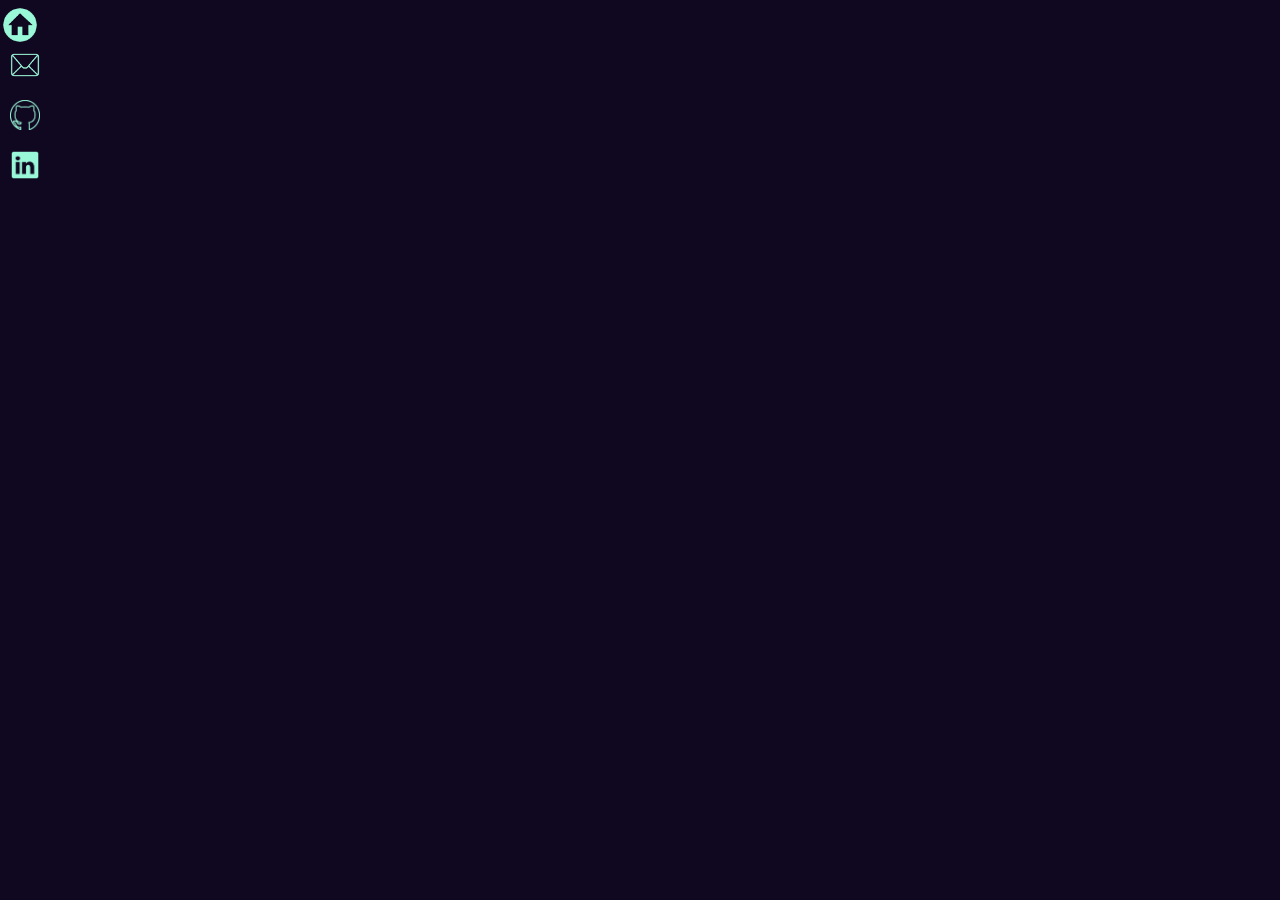
==== pages/contato.html @ 83f0544c "Primeiro Commit" ====
<!DOCTYPE html>
<html lang="en">

<head>
  <meta charset="UTF-8">
  <meta name="viewport" content="width=device-width, initial-scale=1.0">
  <link rel="stylesheet" href="https://stackpath.bootstrapcdn.com/bootstrap/4.1.3/css/bootstrap.min.css"
    integrity="sha384-MCw98/SFnGE8fJT3GXwEOngsV7Zt27NXFoaoApmYm81iuXoPkFOJwJ8ERdknLPMO" crossorigin="anonymous">
  <link rel="stylesheet" type="text/css" href="../Css/contato.css">
  <title>Contato</title>
</head>

<body>
  <div class="container">

    <div class="row" class="menu">
      <div class="col-sm-2">
        <a class="navbar-brand" href="../index.html">
          <img class="imgLogo" src="../img/home.png" alt="logo">
        </a>
      </div>
      <div class="col-sm-10">
        <nav class="navbar">
          <a class="navbar-brand" href="../pages/contato.html">
            <img class="imgNavContato" src="../img/email.png" alt="Contato">
          </a>
          <a class="navbar-brand" href="https://github.com/emersonnieto">
            <img class="imgNav" src="../img/git.png" alt="Github">
          </a>
          <a class="navbar-brand" href="https://www.linkedin.com/in/emerson-nieto-beni-66a761174/">
            <img class="imgNav" src="../img/linkedln.png" alt="Linkdln">
          </a>
        </nav>
      </div>
    </div>

  </div>
</body>

</html>
---- Css/contato.css ----
* {
    margin: 0;
    padding: 0;
    font-family: Arial, Helvetica, sans-serif;
  }
  
  body {
    display: flex;
    background-color: #100720;
    color: rgb(153, 248, 216);
  }
  
  a {
    width: 50px;
    height: 50px;
    display: block;
    margin: 0;
    text-decoration: nome;
    color:rgb(153, 248, 216);
  }
  
  a:hover{
    text-decoration: nome;
    color:rgb(153, 248, 216);
  }
  
  p{
    font-size: 15px;
    text-align: center;
  }
  .navbar {
    text-align: center;
    justify-content: flex-end;
  }
  
  .imgNavContato {
    width: 50px;
    height: 30px;
    transition: 0.1s;
  }
  
  .imgNavContato:hover {
    width: 55px;
    height: 35px;
  }
  
  .imgNav {
    width: 30px;
    height: 30px;
    transition: 0.1s;
  }
  
  .imgNav:hover {
    width: 35px;
    height: 35px;
  }
  
  .hidden {
    display: none;
  }
  
  .imgLogo {
    margin-top: 10%;
    width: 40px;
    height: 40px;
    transition: 0.1s;
  }

  .imgLogo:hover {
    width: 45px;
    height: 45px;
  }
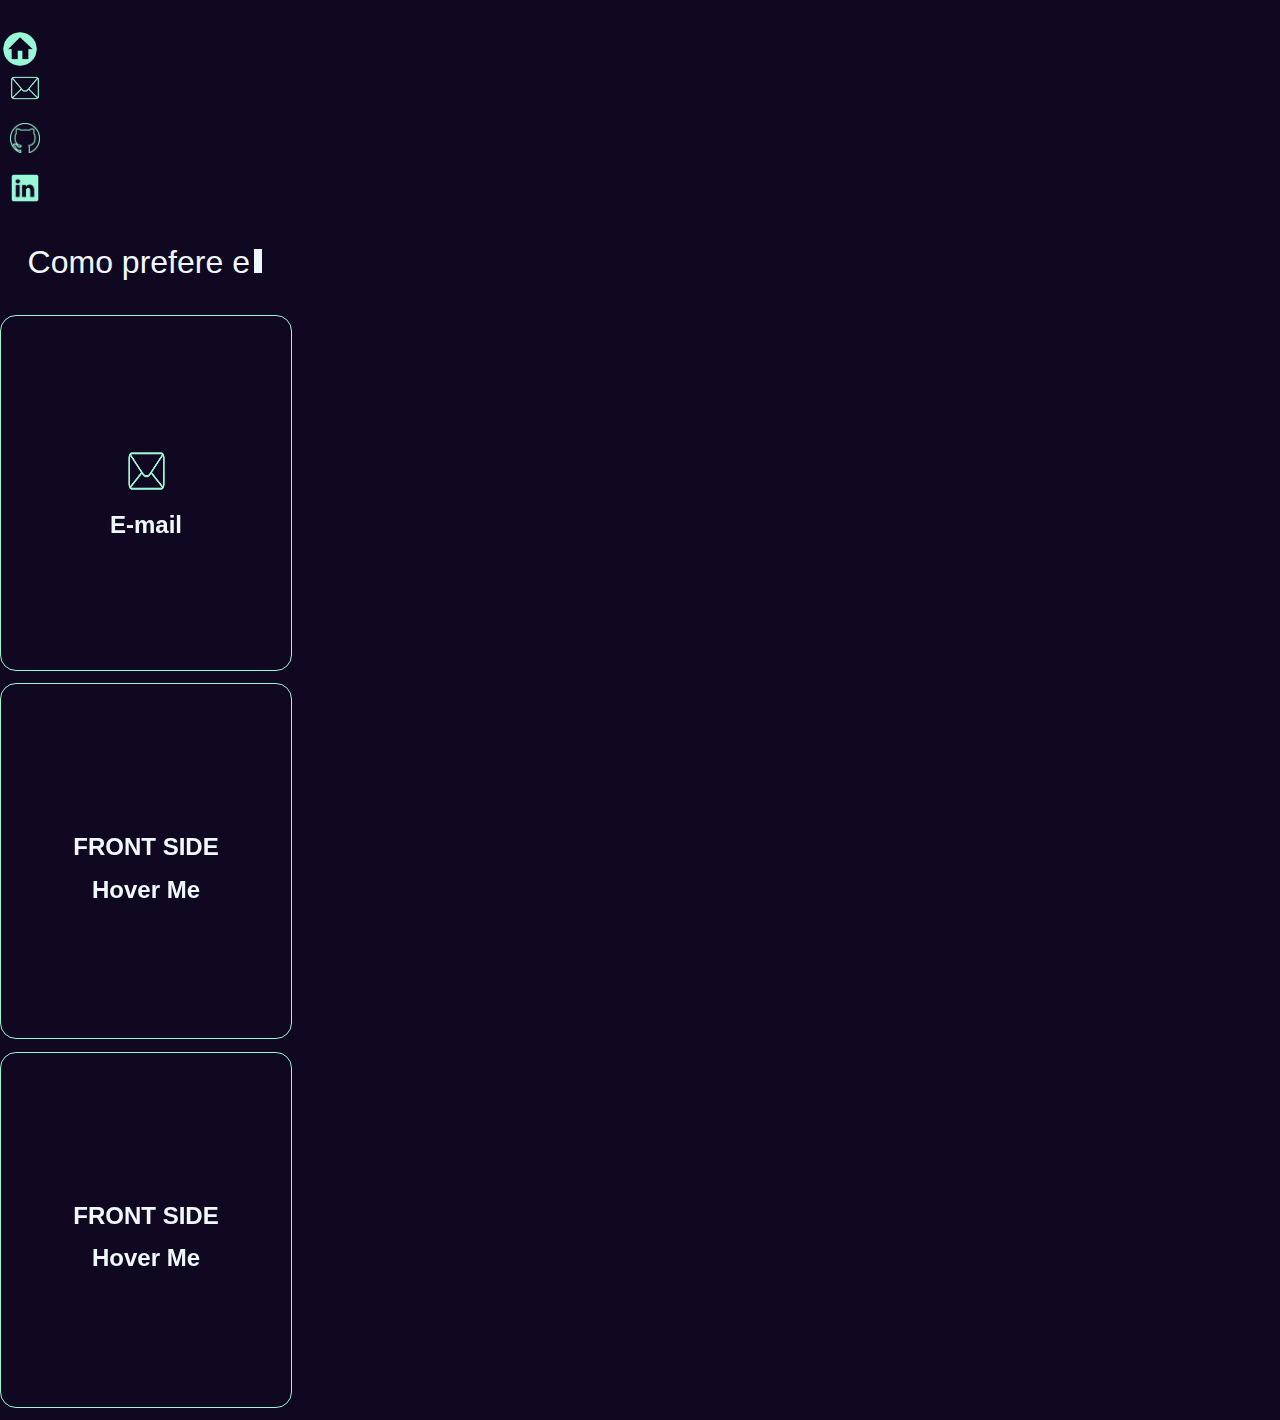
==== commit 6923199f: "Segundo commit" ====
--- a/pages/contato.html
+++ b/pages/contato.html
@@ -13,7 +13,7 @@
 <body>
   <div class="container">
 
-    <div class="row" class="menu">
+    <div class="row" class="menu"> <!--Navbar-->
       <div class="col-sm-2">
         <a class="navbar-brand" href="../index.html">
           <img class="imgLogo" src="../img/home.png" alt="logo">
@@ -34,7 +34,64 @@
       </div>
     </div>
 
+    <div class="row"> <!--Div texto contato-->
+      <div class="col-sm">
+        <div class="divApresentacao">
+          <span id="text"></span>
+          <div id="cursor"></div>
+        </div>
+      </div>
+    </div>
+
+    <div class="row"> <!--Primeiro card de contato-->
+      <div class="col-sm">
+        <div class="myCard">
+          <div class="innerCard">
+            <div class="frontSide">
+              <img src="../img/email.png" alt="Contato">
+              <p>E-mail</p>
+            </div>
+            <div class="backSide">
+              <a href="mailto:emerson.beni.enb@gmail.com?subject=Assunto do E-mail">emerson.beni.enb@gmail.com</a>
+            </div>
+          </div>
+        </div>
+      </div>
+      
+       <div class="col-sm"> <!--Segundo card de contato-->
+        <div class="myCard">
+          <div class="innerCard">
+            <div class="frontSide">
+              <p class="title">FRONT SIDE</p>
+              <p>Hover Me</p>
+            </div>
+            <div class="backSide">
+              <p class="title">BACK SIDE</p>
+              <p>Leave Me</p>
+            </div>
+          </div>
+        </div>
+      </div>
+
+      <div class="col-sm"> <!--Terceiro card de contato-->
+        <div class="myCard">
+          <div class="innerCard">
+            <div class="frontSide">
+              <p class="title">FRONT SIDE</p>
+              <p>Hover Me</p>
+            </div>
+            <div class="backSide">
+              <p class="title">BACK SIDE</p>
+              <p>Leave Me</p>
+            </div>
+          </div>
+        </div>
+      </div>
+    </div>
+
   </div>
+
+  <script src="../script/contato.js"></script>
 </body>
 
 </html>--- a/Css/contato.css
+++ b/Css/contato.css
@@ -1,72 +1,203 @@
 * {
-    margin: 0;
-    padding: 0;
-    font-family: Arial, Helvetica, sans-serif;
-  }
-  
-  body {
-    display: flex;
-    background-color: #100720;
-    color: rgb(153, 248, 216);
-  }
-  
-  a {
-    width: 50px;
-    height: 50px;
-    display: block;
-    margin: 0;
-    text-decoration: nome;
-    color:rgb(153, 248, 216);
-  }
-  
-  a:hover{
-    text-decoration: nome;
-    color:rgb(153, 248, 216);
-  }
-  
-  p{
-    font-size: 15px;
-    text-align: center;
-  }
-  .navbar {
-    text-align: center;
-    justify-content: flex-end;
-  }
-  
-  .imgNavContato {
-    width: 50px;
-    height: 30px;
-    transition: 0.1s;
-  }
-  
-  .imgNavContato:hover {
-    width: 55px;
-    height: 35px;
-  }
-  
-  .imgNav {
-    width: 30px;
-    height: 30px;
-    transition: 0.1s;
-  }
-  
-  .imgNav:hover {
-    width: 35px;
-    height: 35px;
-  }
-  
-  .hidden {
-    display: none;
-  }
-  
-  .imgLogo {
-    margin-top: 10%;
-    width: 40px;
-    height: 40px;
-    transition: 0.1s;
-  }
-
-  .imgLogo:hover {
-    width: 45px;
-    height: 45px;
-  }+  margin: 0;
+  padding: 0;
+  font-family: Arial, Helvetica, sans-serif;
+}
+
+body {
+  display: flex;
+  background-color: #100720;;
+  color: rgb(153, 248, 216);
+}
+
+.navbar a {
+  width: 50px;
+  height: 50px;
+  display: flex;
+  justify-content: center;
+  margin: 0;
+  text-decoration: nome;
+  color: rgb(153, 248, 216);
+}
+
+.navbar a:hover {
+  text-decoration: nome;
+  color: rgb(153, 248, 216);
+}
+
+.navbar {
+  text-align: center;
+  justify-content: flex-end;
+}
+
+.imgNavContato {
+  width: 50px;
+  height: 30px;
+  transition: 0.1s;
+}
+
+.imgNavContato:hover {
+  width: 55px;
+  height: 35px;
+}
+
+.imgNav {
+  width: 30px;
+  height: 30px;
+  transition: 0.1s;
+}
+
+.imgNav:hover {
+  width: 35px;
+  height: 35px;
+}
+
+.hidden {
+  display: none;
+}
+
+.imgLogo {
+  margin-top: 10%;
+  width: 40px;
+  height: 40px;
+  transition: 0.1s;
+}
+
+.imgLogo:hover {
+  width: 45px;
+  height: 45px;
+}
+
+span {
+  line-height: 1.5;
+  font-size: 200%;
+  color: aliceblue;
+}
+
+.divApresentacao {
+  text-align: center;
+  margin-top: 5%;
+  margin-bottom: 10%;
+}
+
+#cursor {
+  display: inline-block;
+  width: 8px;
+  height: 24px;
+  background-color: aliceblue;
+  animation: blink 0.8s infinite alternate;
+}
+
+@keyframes blink {
+
+  0%,
+  100% {
+    opacity: 1;
+  }
+
+  50% {
+    opacity: 0;
+  }
+}
+
+.myCard {
+  background-color: transparent;
+  width: 290px;
+  height: 354px;
+  perspective: 1000px;
+  margin: 0 auto;
+  margin-bottom: 5%;
+}
+
+.innerCard {
+  position: relative;
+  width: 100%;
+  height: 100%;
+  text-align: center;
+  transition: transform 0.8s;
+  transform-style: preserve-3d;
+  cursor: pointer;
+}
+
+.myCard:hover .innerCard {
+  transform: rotateY(180deg);
+}
+
+.myCard img{
+  width: 65px;
+  height: 50px;
+}
+
+.myCard p{
+  font-size: 24px;
+  margin-top: 5%;
+}
+
+.myCard a{
+  text-decoration: none;
+  color: aliceblue;
+}
+
+.myCard a:hover{
+  color: rgb(153, 248, 216);
+  text-shadow: 0px 0px 10px rgba(153, 248, 216, 0.573), 0px 0px 10px rgb(153, 248, 216);
+}
+
+.frontSide,
+.backSide {
+  position: absolute;
+  display: flex;
+  flex-direction: column;
+  align-items: center;
+  justify-content: center;
+  width: 100%;
+  height: 100%;
+  -webkit-backface-visibility: hidden;
+  backface-visibility: hidden;
+  border: 1px solid rgb(153, 248, 216);
+  border-radius: 1rem;
+  color: aliceblue;
+  font-weight: 700;
+}
+
+.frontSide,
+.frontSide::before {
+  background: #100720;;
+}
+
+.backSide,
+.backSide::before {
+  background:#100720;
+}
+
+.backSide {
+  transform: rotateY(180deg);
+}
+
+.frontSide::before,
+.backSide::before {
+  top: 50%;
+  left: 50%;
+  transform: translate(-50%, -50%);
+  content: '';
+  width: 100%;
+  height: 100%;
+  position: absolute;
+  z-index: -1;
+  border-radius: 1em;
+  animation: animate 5s linear infinite;
+}
+
+@keyframes animate {
+  0% {
+    opacity: 0.3;
+  }
+
+  80% {
+    opacity: 1;
+  }
+
+  100% {
+    opacity: 0.3;
+  }
+}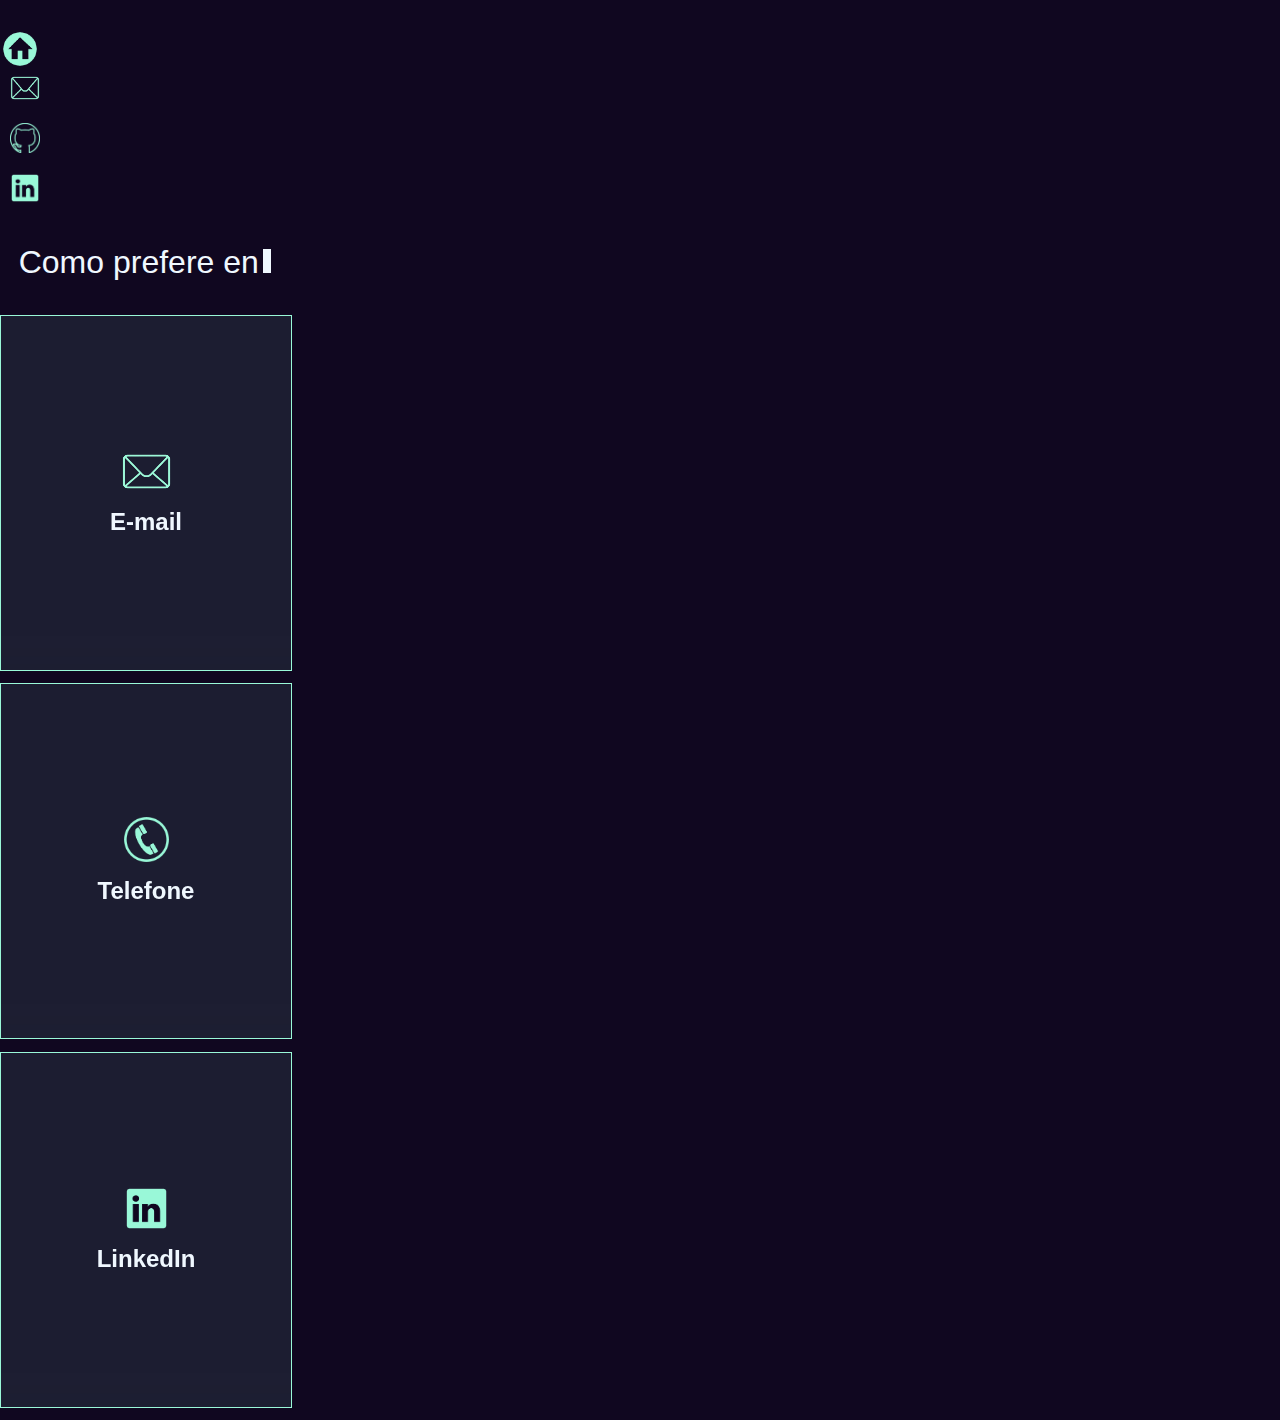
==== commit d2cbac6b: "Alteracoes 06/10/23" ====
--- a/pages/contato.html
+++ b/pages/contato.html
@@ -16,19 +16,19 @@
     <div class="row" class="menu"> <!--Navbar-->
       <div class="col-sm-2">
         <a class="navbar-brand" href="../index.html">
-          <img class="imgLogo" src="../img/home.png" alt="logo">
+          <img class="imgLogo" src="../img/home.png" alt="logo" title="Home">
         </a>
       </div>
       <div class="col-sm-10">
         <nav class="navbar">
           <a class="navbar-brand" href="../pages/contato.html">
-            <img class="imgNavContato" src="../img/email.png" alt="Contato">
+            <img class="imgNavContato" src="../img/email.png" alt="Contato" title="Contato" title="Github">
           </a>
           <a class="navbar-brand" href="https://github.com/emersonnieto">
-            <img class="imgNav" src="../img/git.png" alt="Github">
+            <img class="imgNav" src="../img/git.png" alt="Github" title="Github">
           </a>
           <a class="navbar-brand" href="https://www.linkedin.com/in/emerson-nieto-beni-66a761174/">
-            <img class="imgNav" src="../img/linkedln.png" alt="Linkdln">
+            <img class="imgNav" src="../img/linkedln.png" alt="Linkdln" title="LinkedIn">
           </a>
         </nav>
       </div>
@@ -48,7 +48,7 @@
         <div class="myCard">
           <div class="innerCard">
             <div class="frontSide">
-              <img src="../img/email.png" alt="Contato">
+              <img class="imgCard" src="../img/email.png" alt="Contato">
               <p>E-mail</p>
             </div>
             <div class="backSide">
@@ -57,17 +57,16 @@
           </div>
         </div>
       </div>
-      
-       <div class="col-sm"> <!--Segundo card de contato-->
+
+      <div class="col-sm"> <!--Segundo card de contato-->
         <div class="myCard">
           <div class="innerCard">
             <div class="frontSide">
-              <p class="title">FRONT SIDE</p>
-              <p>Hover Me</p>
+              <img class="imgCard2" src="..//img/telefone.png" alt="">
+              <p>Telefone</p>
             </div>
             <div class="backSide">
-              <p class="title">BACK SIDE</p>
-              <p>Leave Me</p>
+              <p class="Tel">(14) 998113854</p>
             </div>
           </div>
         </div>
@@ -77,12 +76,11 @@
         <div class="myCard">
           <div class="innerCard">
             <div class="frontSide">
-              <p class="title">FRONT SIDE</p>
-              <p>Hover Me</p>
+              <img class="imgCard3" src="../img/linkedln.png" alt="">
+              <p>LinkedIn</p>
             </div>
             <div class="backSide">
-              <p class="title">BACK SIDE</p>
-              <p>Leave Me</p>
+              <a class="linkCard3" href="https://www.linkedin.com/in/emerson-nieto-beni-66a761174/">Clique aqui!</a>
             </div>
           </div>
         </div>
--- a/Css/contato.css
+++ b/Css/contato.css
@@ -6,7 +6,8 @@
 
 body {
   display: flex;
-  background-color: #100720;;
+  background-color: #100720;
+  ;
   color: rgb(153, 248, 216);
 }
 
@@ -101,7 +102,6 @@
 }
 
 .myCard {
-  background-color: transparent;
   width: 290px;
   height: 354px;
   perspective: 1000px;
@@ -123,22 +123,45 @@
   transform: rotateY(180deg);
 }
 
-.myCard img{
-  width: 65px;
-  height: 50px;
-}
-
-.myCard p{
+.imgCard {
+  width: 85px;
+  height: 45px;
+}
+
+.imgCard2 {
+  width: 45px;
+  height: 45px;
+}
+
+.imgCard3 {
+  width: 45px;
+  height: 45px;
+}
+
+.Tel {
+  color: aliceblue;
+}
+
+.Tel:hover {
+  color: rgb(153, 248, 216);
+  text-shadow: 0px 0px 10px rgba(153, 248, 216, 0.573), 0px 0px 10px rgb(153, 248, 216);
+}
+
+.myCard p {
   font-size: 24px;
   margin-top: 5%;
 }
 
-.myCard a{
+.myCard a {
   text-decoration: none;
   color: aliceblue;
 }
 
-.myCard a:hover{
+.linkCard3 {
+  font-size: 24px;
+}
+
+.myCard a:hover {
   color: rgb(153, 248, 216);
   text-shadow: 0px 0px 10px rgba(153, 248, 216, 0.573), 0px 0px 10px rgb(153, 248, 216);
 }
@@ -155,19 +178,22 @@
   -webkit-backface-visibility: hidden;
   backface-visibility: hidden;
   border: 1px solid rgb(153, 248, 216);
-  border-radius: 1rem;
   color: aliceblue;
   font-weight: 700;
 }
 
 .frontSide,
 .frontSide::before {
-  background: #100720;;
+  background: rgba(153, 248, 216, 0.0300);
+  backdrop-filter: blur(15px);
+  -webkit-backdrop-filter: blur(15px);
 }
 
 .backSide,
 .backSide::before {
-  background:#100720;
+  background: rgba(153, 248, 216, 0.0300);
+  backdrop-filter: blur(15px);
+  -webkit-backdrop-filter: blur(15px);
 }
 
 .backSide {
@@ -184,7 +210,6 @@
   height: 100%;
   position: absolute;
   z-index: -1;
-  border-radius: 1em;
   animation: animate 5s linear infinite;
 }
 
@@ -194,7 +219,7 @@
   }
 
   80% {
-    opacity: 1;
+    opacity: 0.3;
   }
 
   100% {
